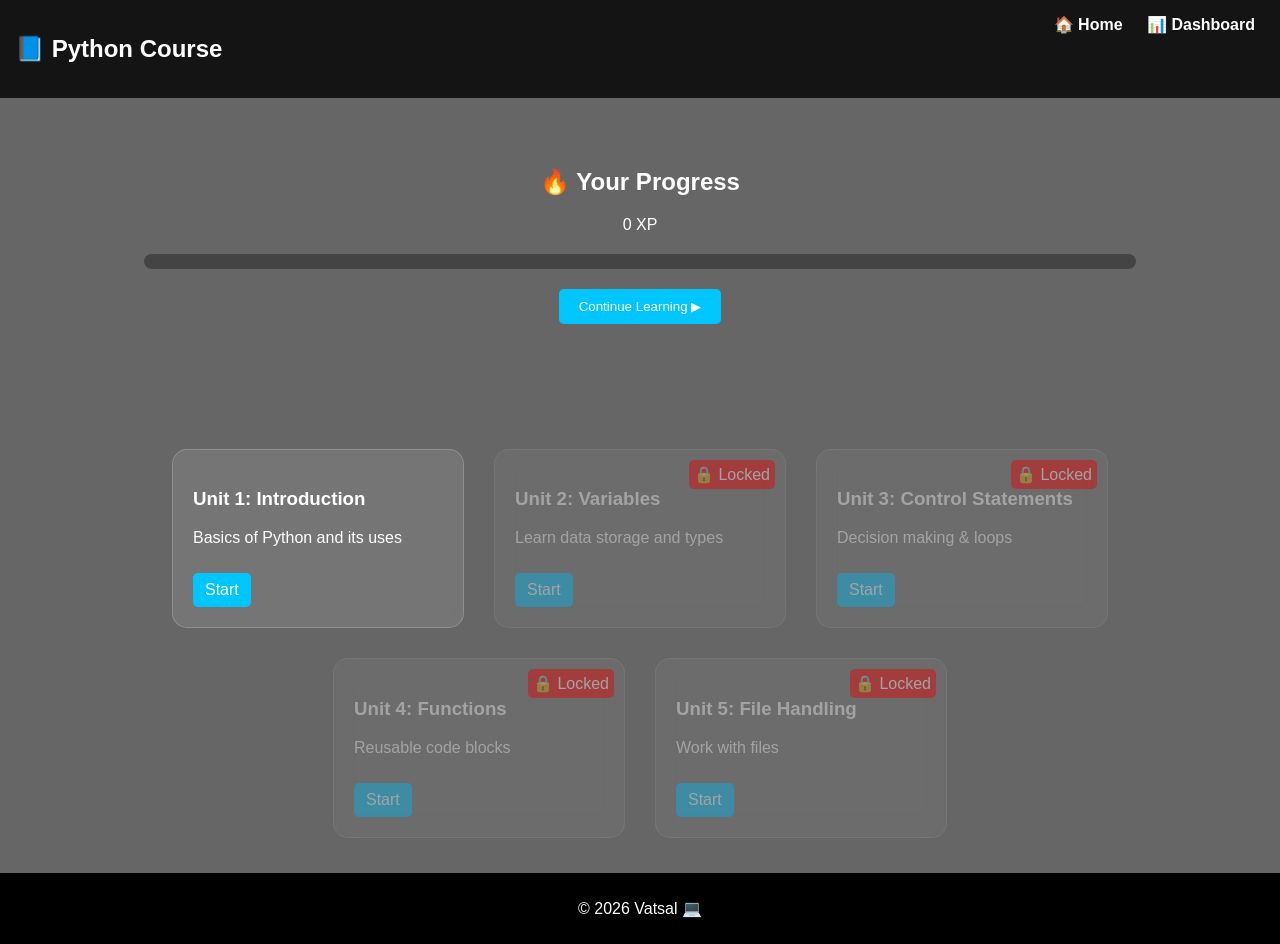
==== index.html @ 3b4ea710 "Add files via upload" ====
<!DOCTYPE html>
<html>
<head>
    <title>Course Index</title>
    <link rel="stylesheet" href="style.css">
</head>

<body>

<div class="bg"></div>
<div class="overlay"></div>

<header>
    <h2>📘 Python Course</h2>
    <nav>
        <a href="home.html">🏠 Home</a>
        <a href="dashboard.html">📊 Dashboard</a>
    </nav>
</header>

<!-- XP + CONTINUE -->
<div class="section">
    <h2>🔥 Your Progress</h2>
    <p id="xp">0 XP</p>

    <div class="progress-container">
        <div class="progress-bar" id="progressBar"></div>
    </div>

    <button onclick="continueLearning()">Continue Learning ▶</button>
</div>

<!-- UNIT CARDS -->
<div class="unit-container">

    <div class="unit-card" id="unit1">
        <h3>Unit 1: Introduction</h3>
        <p>Basics of Python and its uses</p>
        <a href="unit1.html">Start</a>
    </div>

    <div class="unit-card" id="unit2">
        <h3>Unit 2: Variables</h3>
        <p>Learn data storage and types</p>
        <a href="unit2.html">Start</a>
    </div>

    <div class="unit-card" id="unit3">
        <h3>Unit 3: Control Statements</h3>
        <p>Decision making & loops</p>
        <a href="unit3.html">Start</a>
    </div>

    <div class="unit-card" id="unit4">
        <h3>Unit 4: Functions</h3>
        <p>Reusable code blocks</p>
        <a href="unit4.html">Start</a>
    </div>

    <div class="unit-card" id="unit5">
        <h3>Unit 5: File Handling</h3>
        <p>Work with files</p>
        <a href="unit5.html">Start</a>
    </div>

</div>

<footer>
    <p>© 2026 Vatsal 💻</p>
</footer>

<script src="script.js"></script>

</body>
</html>
---- style.css ----
body {
    margin: 0;
    font-family: Arial;
    color: white;
}

/* Background */
.bg {
    position: fixed;
    width: 100%;
    height: 100%;
    background: url("https://images.unsplash.com/photo-1515879218367-8466d910aaa4") no-repeat center/cover;
    filter: blur(6px);
    z-index: -2;
}

.overlay {
    position: fixed;
    width: 100%;
    height: 100%;
    background: rgba(0,0,0,0.6);
    z-index: -1;
}

/* Header */
header {
    background: rgba(0,0,0,0.8);
    padding: 15px;
    display: flex;
    justify-content: space-between;
}

nav a {
    color: white;
    margin: 10px;
    text-decoration: none;
    font-weight: bold;
}

/* Sections */
.section {
    opacity: 1;
    transform: translateY(0);
}

.section.show {
    opacity: 1;
    transform: translateY(0);
}

.section {
    padding: 50px 20px;   /* vertical spacing */
    margin-bottom: 40px;  /* gap between sections */
    text-align: center;
}

/* Cards */
.cards {
    display: flex;
    flex-wrap: wrap;
    justify-content: center;
    gap: 25px;            /* 👈 MAIN FIX (space between cards) */
    margin-top: 30px;     /* space from heading */
}

.card {
    margin: 0;            /* remove old margin */
    padding: 25px;        /* slightly bigger */
    width: 220px;         /* little wider */
    border-radius: 12px;
    color: white;
    font-weight: bold;
    transition: 0.3s;
    cursor: pointer;
}

.card:hover {
    transform: translateY(-10px) scale(1.05);
    box-shadow: 0 10px 25px rgba(0,0,0,0.5);
}

/* Card Colors */
.c1 { background: #ff6b6b; }
.c2 { background: #4ecdc4; }
.c3 { background: #ffa502; }
.c4 { background: #6c5ce7; }
.c5 { background: #2ed573; }

/* Inputs */
input {
    padding: 10px;
    border-radius: 5px;
    border: none;
}

button {
    padding: 10px 20px;
    background: #00c6ff;
    border: none;
    color: white;
    border-radius: 5px;
    cursor: pointer;
}

footer {
    background: black;
    text-align: center;
    padding: 10px;
}

/* Index Page Cards */
.unit-container {
    display: flex;
    flex-wrap: wrap;
    justify-content: center;
    padding: 20px;
}

.unit-card {
    width: 250px;
    margin: 15px;
    padding: 20px;
    border-radius: 15px;
    background: rgba(255,255,255,0.1);
    backdrop-filter: blur(10px);
    color: white;
    text-align: left;
    transition: 0.4s;
    cursor: pointer;
    border: 1px solid rgba(255,255,255,0.2);
}

.unit-card:hover {
    transform: translateY(-12px) scale(1.05);
    box-shadow: 0 15px 30px rgba(0,0,0,0.6);
}

/* Button inside card */
.unit-card a {
    display: inline-block;
    margin-top: 10px;
    padding: 8px 12px;
    background: #00c6ff;
    color: white;
    border-radius: 5px;
    text-decoration: none;
}

/* Title Animation */
.fade-in {
    opacity: 0;
    transform: translateY(20px);
    animation: fadeUp 1s forwards;
}

@keyframes fadeUp {
    to {
        opacity: 1;
        transform: translateY(0);
    }
}

/* Progress Bar */
.progress-container {
    width: 80%;
    margin: 20px auto;
    background: #444;
    border-radius: 20px;
}

.progress-bar {
    height: 15px;
    width: 0%;
    background: #00ffcc;
    border-radius: 20px;
}

/* Locked Units */
.locked {
    opacity: 0.4;
    pointer-events: none;
    position: relative;
}

.locked::after {
    content: "🔒 Locked";
    position: absolute;
    top: 10px;
    right: 10px;
    background: red;
    padding: 5px;
    border-radius: 5px;
}
/* Tabs */
.tabs {
    margin-bottom: 10px;
}

.tab-btn {
    padding: 8px 15px;
    margin: 5px;
    border: none;
    background: #444;
    color: white;
    cursor: pointer;
    border-radius: 5px;
}

.tab-btn.active {
    background: #00c6ff;
}

/* Code box */
.code-container {
    position: relative;
}

/* Copy button */
.copy-btn {
    position: absolute;
    top: 10px;
    right: 10px;
    background: #00c6ff;
    border: none;
    padding: 5px 10px;
    border-radius: 5px;
    color: white;
    cursor: pointer;
}

/* Prism styling */
pre {
    border-radius: 10px;
    padding: 15px;
    overflow-x: auto;
    margin-top: 10px;
}

/* Run button */
.run-btn {
    display: inline-block;
    margin-top: 20px;
    padding: 10px 18px;
    background: linear-gradient(45deg, #00c6ff, #0072ff);
    border-radius: 6px;
    color: white;
    text-decoration: none;
    transition: 0.3s;
}

.run-btn:hover {
    transform: scale(1.05);
}

.nav-buttons {
    margin-top: 30px;
    display: flex;
    justify-content: center;
    align-items: center;
    gap: 15px;
    width: 100%;
}

.nav-buttons .btn {
    padding: 10px 20px;
    border-radius: 25px;
    transition: 0.3s;
}

.nav-buttons .btn:hover {
    transform: scale(1.05);
}
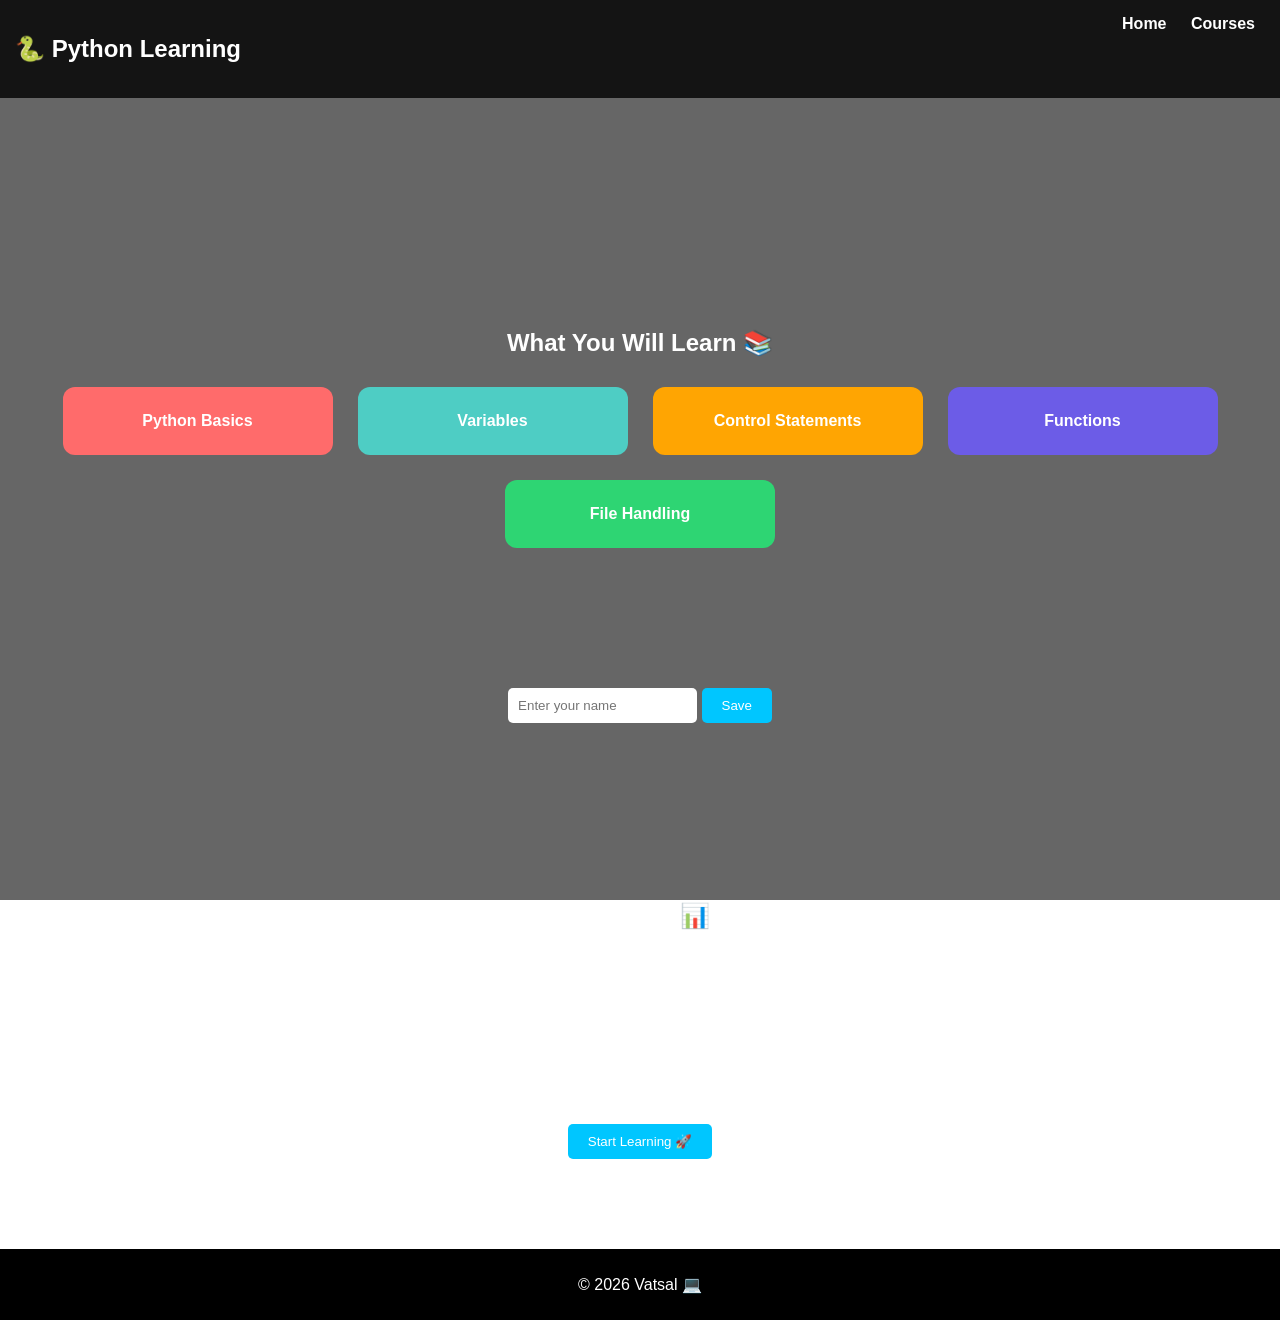
==== commit f5c524c7: "Add files via upload" ====
--- a/index.html
+++ b/index.html
@@ -1,8 +1,9 @@
 <!DOCTYPE html>
 <html>
 <head>
-    <title>Course Index</title>
+    <title>Python Learning</title>
     <link rel="stylesheet" href="style.css">
+    
 </head>
 
 <body>
@@ -11,58 +12,47 @@
 <div class="overlay"></div>
 
 <header>
-    <h2>📘 Python Course</h2>
+    <h2>🐍 Python Learning</h2>
     <nav>
-        <a href="home.html">🏠 Home</a>
-        <a href="dashboard.html">📊 Dashboard</a>
+        <a href="index.html">Home</a>
+        <a href="courses.html">Courses</a>
     </nav>
 </header>
 
-<!-- XP + CONTINUE -->
+<!-- Typing Heading -->
 <div class="section">
-    <h2>🔥 Your Progress</h2>
-    <p id="xp">0 XP</p>
-
-    <div class="progress-container">
-        <div class="progress-bar" id="progressBar"></div>
-    </div>
-
-    <button onclick="continueLearning()">Continue Learning ▶</button>
+    <h1 id="typing"></h1>
 </div>
 
-<!-- UNIT CARDS -->
-<div class="unit-container">
+<!-- Cards -->
+<div class="section">
+    <h2>What You Will Learn 📚</h2>
 
-    <div class="unit-card" id="unit1">
-        <h3>Unit 1: Introduction</h3>
-        <p>Basics of Python and its uses</p>
-        <a href="unit1.html">Start</a>
+    <div class="cards">
+        <div class="card c1">Python Basics</div>
+        <div class="card c2">Variables</div>
+        <div class="card c3">Control Statements</div>
+        <div class="card c4">Functions</div>
+        <div class="card c5">File Handling</div>
     </div>
+</div>
 
-    <div class="unit-card" id="unit2">
-        <h3>Unit 2: Variables</h3>
-        <p>Learn data storage and types</p>
-        <a href="unit2.html">Start</a>
-    </div>
+<!-- Name -->
+<div class="section">
+    <input type="text" id="username" placeholder="Enter your name">
+    <button onclick="saveName()">Save</button>
+    <h3 id="welcome"></h3>
+</div>
 
-    <div class="unit-card" id="unit3">
-        <h3>Unit 3: Control Statements</h3>
-        <p>Decision making & loops</p>
-        <a href="unit3.html">Start</a>
-    </div>
+<!-- Progress -->
+<div class="section">
+    <h2>Progress 📊</h2>
+    <p id="progressText">0%</p>
+</div>
 
-    <div class="unit-card" id="unit4">
-        <h3>Unit 4: Functions</h3>
-        <p>Reusable code blocks</p>
-        <a href="unit4.html">Start</a>
-    </div>
-
-    <div class="unit-card" id="unit5">
-        <h3>Unit 5: File Handling</h3>
-        <p>Work with files</p>
-        <a href="unit5.html">Start</a>
-    </div>
-
+<!-- Start -->
+<div class="section">
+    <button onclick="startLearning()">Start Learning 🚀</button>
 </div>
 
 <footer>
